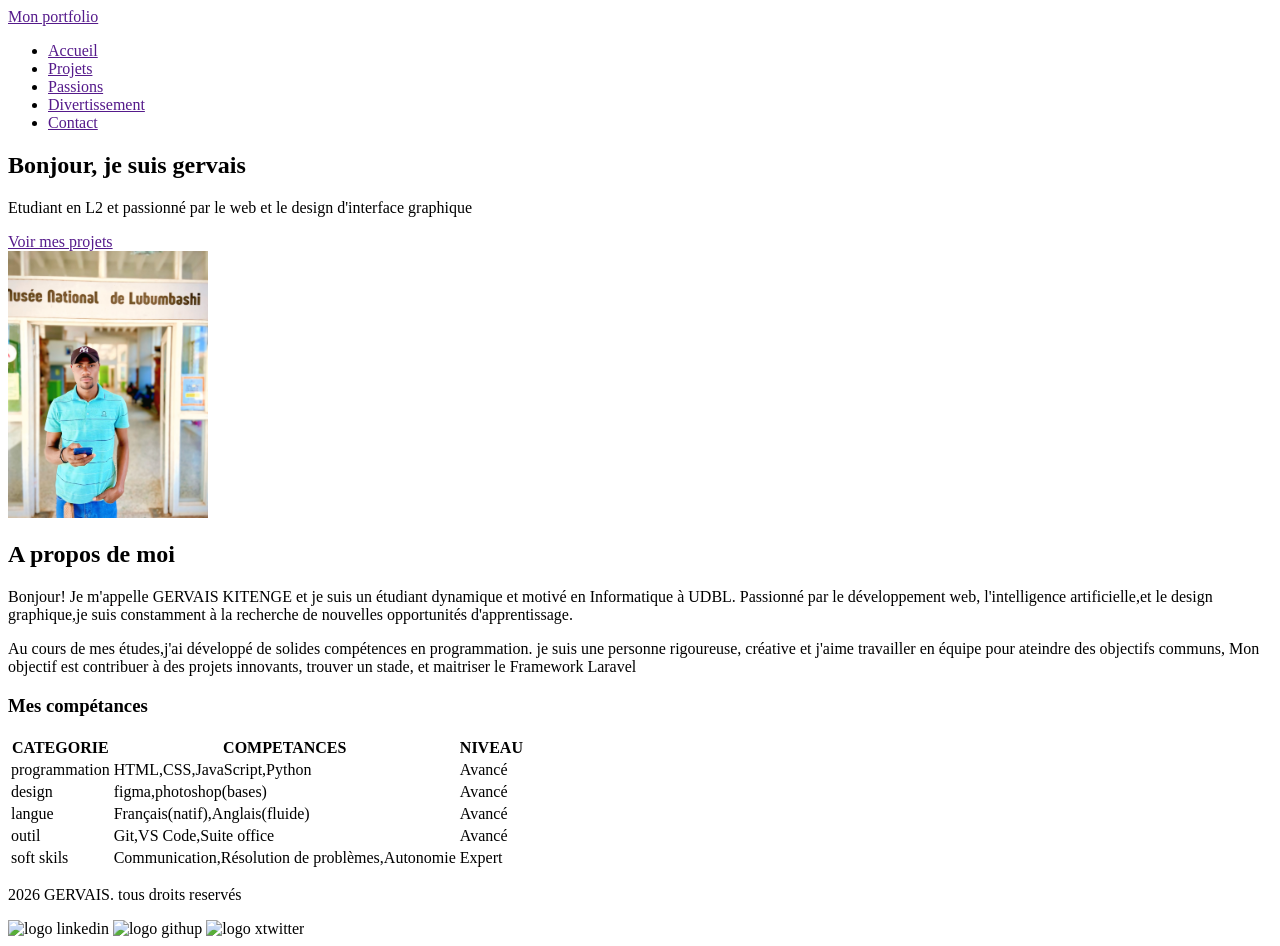
==== index.html @ 32487258 "Finalisation de la conception de l'architecture html" ====
<!DOCTYPE html>
<html lang="en">
<head>
  <meta charset="UTF-8">
  <meta name="viewport" content="width=device-width, initial-scale=1.0">
  <title>Mon portfolio</title>
</head>
<body>
  <header>
    <div>
      <a href="">Mon portfolio</a>
    </div>
    <nav>
      <ul>
        <li><a href="">Accueil</a></li>
        <li><a href="">Projets</a></li>
        <li><a href="">Passions</a></li>
        <li><a href="">Divertissement</a></li>
        <li><a href="">Contact</a></li>
      </ul>
    </nav>
  </header>
  <main>
    <section>
      <div>
        <h1>Bonjour, je suis gervais</h1>
        <p>Etudiant en L2 et passionné par le web et le design d'interface graphique</p>
        <a href="">Voir mes projets</a>
      </div>
      <div>
        <img src="images/1751564232669 (3).jpg" alt="gervais artistes" width="200">
      </div>
    </section>
    <section>
      <h1>A propos de moi</h1>
      <p>Bonjour! Je m'appelle GERVAIS KITENGE et je suis un étudiant dynamique
        et motivé en Informatique à UDBL. Passionné par le développement web,
        l'intelligence artificielle,et le design graphique,je suis constamment à la
        recherche de nouvelles opportunités d'apprentissage.
      </p>
      <p>Au cours de mes études,j'ai développé de solides compétences en programmation.
        je suis une personne rigoureuse, créative et j'aime travailler en équipe pour
      ateindre des objectifs communs, Mon objectif est contribuer à des projets innovants,
    trouver un stade, et maitriser le Framework Laravel </p>


    <section>
    </section>
    <SECtion>
      <h3>Mes compétances</h3>
      <table>
        <tr>
          <th>CATEGORIE</th>
          <th>COMPETANCES</th>
          <th>NIVEAU</th>
        </tr>
        <tr>
        
            <td>programmation</td>
          <td>HTML,CSS,JavaScript,Python</td>
          <td>Avancé</td>
        </tr>
          <td>design</td>
          <td>figma,photoshop(bases)</td>
          <td>Avancé</td>
        </tr>
          <td>langue</td>
          <td>Français(natif),Anglais(fluide)</td>
          <td>Avancé</td>
        </tr>
          <td>outil</td>
          <td>Git,VS Code,Suite office</td>
          <td>Avancé</td>
        </tr>
          <td>soft skils</td>
          <td>Communication,Résolution de problèmes,Autonomie</td>
          <td>Expert</td>
        </tr>
      </table>
    </SECtion>

  </main>
  <footer>
    <p>2026 GERVAIS. tous droits reservés</p>
    <div>
      <img src="image/logolidink.webp" alt="logo linkedin">
      <img src="image/github.png" alt="logo githup">
      <img src="image/logo_x.webp" alt="logo xtwitter">
    </div>
  </footer>
</body>
</html>
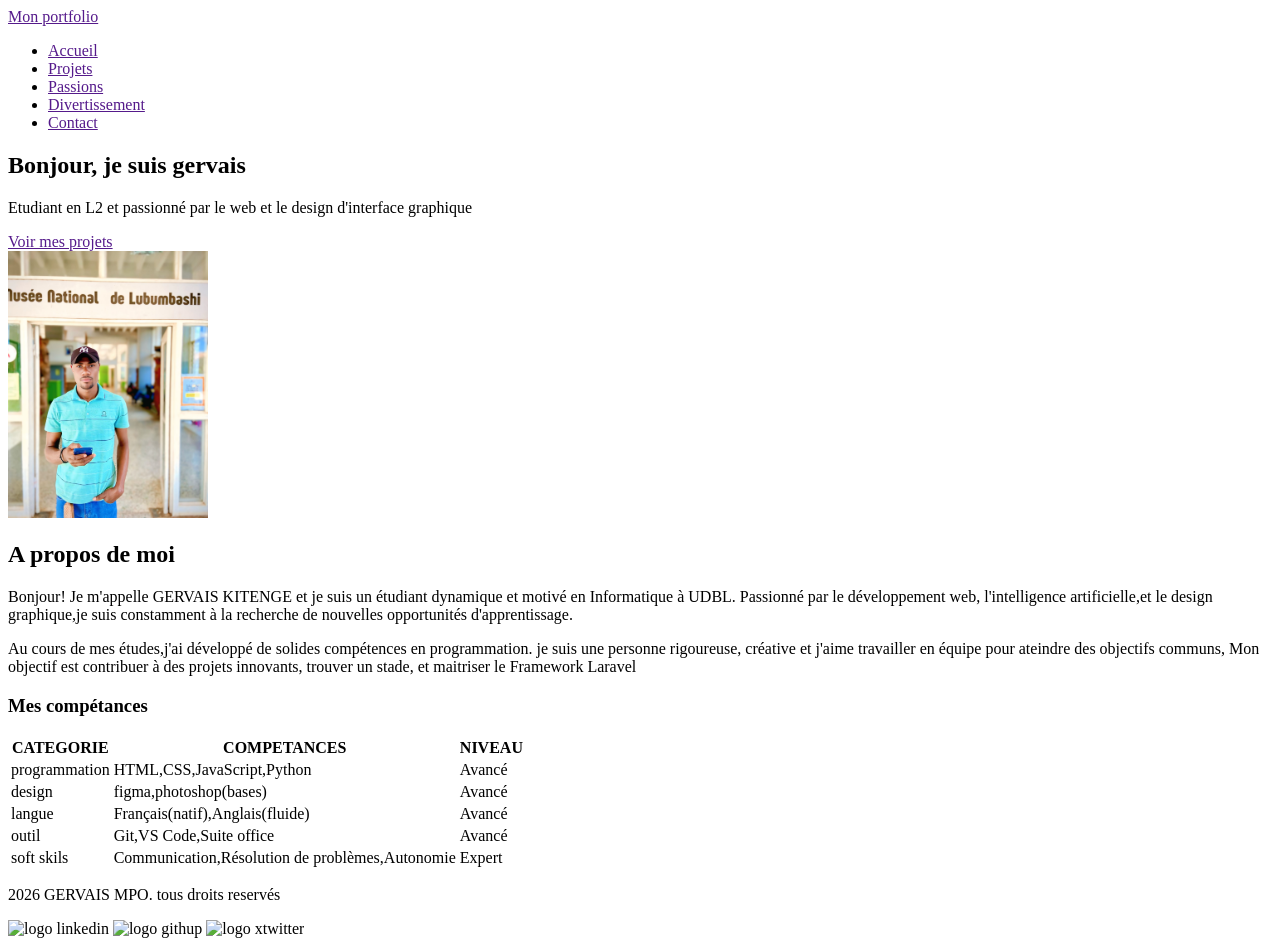
==== commit a101e0c1: "Finalisation de l'architecture html" ====
--- a/index.html
+++ b/index.html
@@ -81,7 +81,7 @@
 
   </main>
   <footer>
-    <p>2026 GERVAIS. tous droits reservés</p>
+    <p>2026 GERVAIS MPO. tous droits reservés</p>
     <div>
       <img src="image/logolidink.webp" alt="logo linkedin">
       <img src="image/github.png" alt="logo githup">
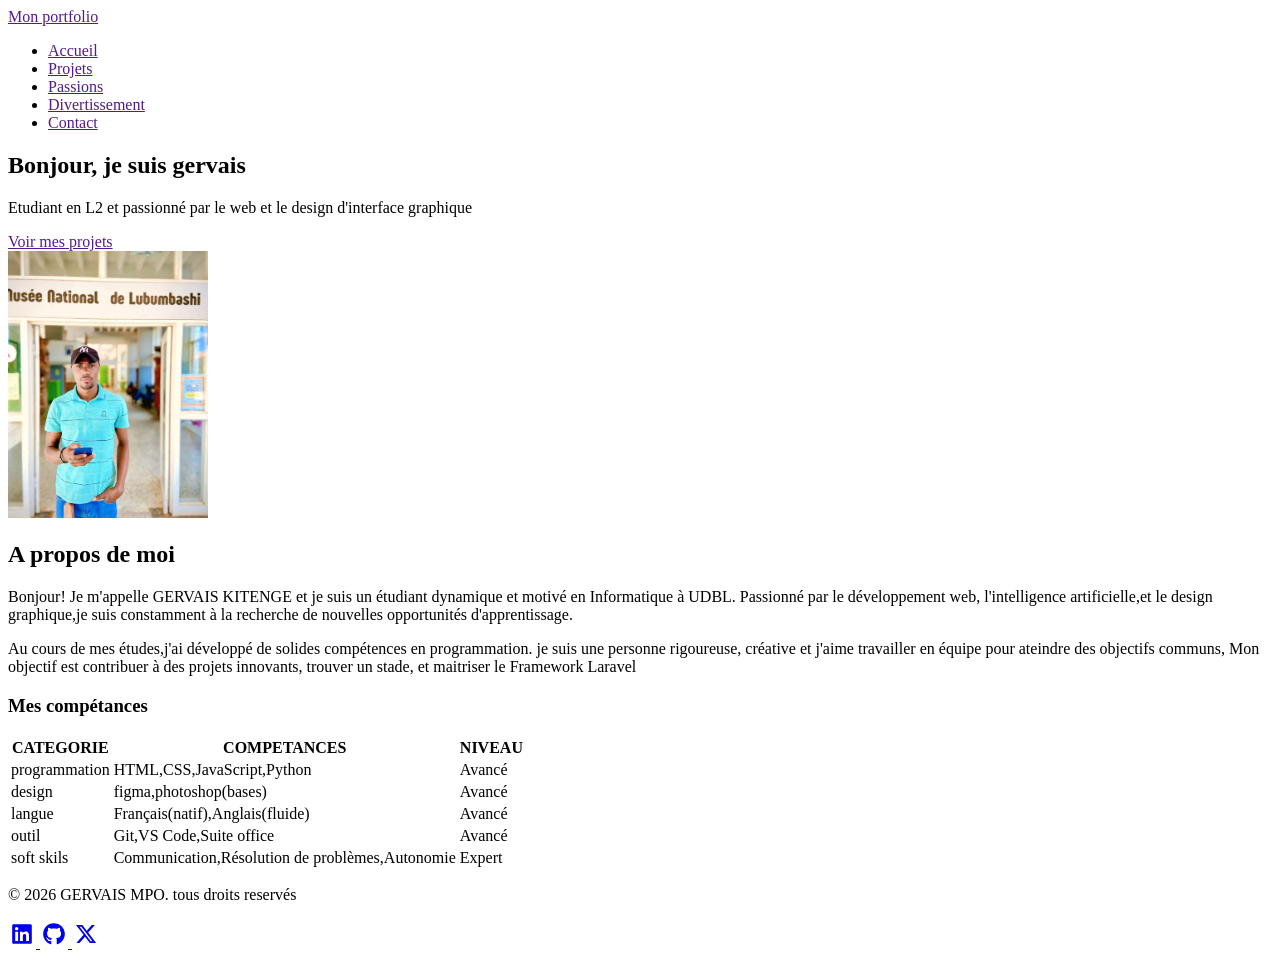
==== commit 48da79b4: "Ajout des iconnes" ====
--- a/index.html
+++ b/index.html
@@ -81,11 +81,17 @@
 
   </main>
   <footer>
-    <p>2026 GERVAIS MPO. tous droits reservés</p>
+    <p>&copy; 2026 GERVAIS MPO. tous droits reservés</p>
     <div>
-      <img src="image/logolidink.webp" alt="logo linkedin">
-      <img src="image/github.png" alt="logo githup">
-      <img src="image/logo_x.webp" alt="logo xtwitter">
+        <a href="#">
+          <svg xmlns="http://www.w3.org/2000/svg" viewBox="0 0 640 640" width="28" fill="currentColor"><!--!Font Awesome Free v7.2.0 by @fontawesome - https://fontawesome.com License - https://fontawesome.com/license/free Copyright 2026 Fonticons, Inc.--><path d="M512 96L127.9 96C110.3 96 96 110.5 96 128.3L96 511.7C96 529.5 110.3 544 127.9 544L512 544C529.6 544 544 529.5 544 511.7L544 128.3C544 110.5 529.6 96 512 96zM231.4 480L165 480L165 266.2L231.5 266.2L231.5 480L231.4 480zM198.2 160C219.5 160 236.7 177.2 236.7 198.5C236.7 219.8 219.5 237 198.2 237C176.9 237 159.7 219.8 159.7 198.5C159.7 177.2 176.9 160 198.2 160zM480.3 480L413.9 480L413.9 376C413.9 351.2 413.4 319.3 379.4 319.3C344.8 319.3 339.5 346.3 339.5 374.2L339.5 480L273.1 480L273.1 266.2L336.8 266.2L336.8 295.4L337.7 295.4C346.6 278.6 368.3 260.9 400.6 260.9C467.8 260.9 480.3 305.2 480.3 362.8L480.3 480z"/></svg>
+        </a>
+        <a href="#">
+           <svg xmlns="http://www.w3.org/2000/svg" viewBox="0 0 640 640" width="28" fill="currentColor"><!--!Font Awesome Free v7.2.0 by @fontawesome - https://fontawesome.com License - https://fontawesome.com/license/free Copyright 2026 Fonticons, Inc.--><path d="M237.9 461.4C237.9 463.4 235.6 465 232.7 465C229.4 465.3 227.1 463.7 227.1 461.4C227.1 459.4 229.4 457.8 232.3 457.8C235.3 457.5 237.9 459.1 237.9 461.4zM206.8 456.9C206.1 458.9 208.1 461.2 211.1 461.8C213.7 462.8 216.7 461.8 217.3 459.8C217.9 457.8 216 455.5 213 454.6C210.4 453.9 207.5 454.9 206.8 456.9zM251 455.2C248.1 455.9 246.1 457.8 246.4 460.1C246.7 462.1 249.3 463.4 252.3 462.7C255.2 462 257.2 460.1 256.9 458.1C256.6 456.2 253.9 454.9 251 455.2zM316.8 72C178.1 72 72 177.3 72 316C72 426.9 141.8 521.8 241.5 555.2C254.3 557.5 258.8 549.6 258.8 543.1C258.8 536.9 258.5 502.7 258.5 481.7C258.5 481.7 188.5 496.7 173.8 451.9C173.8 451.9 162.4 422.8 146 415.3C146 415.3 123.1 399.6 147.6 399.9C147.6 399.9 172.5 401.9 186.2 425.7C208.1 464.3 244.8 453.2 259.1 446.6C261.4 430.6 267.9 419.5 275.1 412.9C219.2 406.7 162.8 398.6 162.8 302.4C162.8 274.9 170.4 261.1 186.4 243.5C183.8 237 175.3 210.2 189 175.6C209.9 169.1 258 202.6 258 202.6C278 197 299.5 194.1 320.8 194.1C342.1 194.1 363.6 197 383.6 202.6C383.6 202.6 431.7 169 452.6 175.6C466.3 210.3 457.8 237 455.2 243.5C471.2 261.2 481 275 481 302.4C481 398.9 422.1 406.6 366.2 412.9C375.4 420.8 383.2 435.8 383.2 459.3C383.2 493 382.9 534.7 382.9 542.9C382.9 549.4 387.5 557.3 400.2 555C500.2 521.8 568 426.9 568 316C568 177.3 455.5 72 316.8 72zM169.2 416.9C167.9 417.9 168.2 420.2 169.9 422.1C171.5 423.7 173.8 424.4 175.1 423.1C176.4 422.1 176.1 419.8 174.4 417.9C172.8 416.3 170.5 415.6 169.2 416.9zM158.4 408.8C157.7 410.1 158.7 411.7 160.7 412.7C162.3 413.7 164.3 413.4 165 412C165.7 410.7 164.7 409.1 162.7 408.1C160.7 407.5 159.1 407.8 158.4 408.8zM190.8 444.4C189.2 445.7 189.8 448.7 192.1 450.6C194.4 452.9 197.3 453.2 198.6 451.6C199.9 450.3 199.3 447.3 197.3 445.4C195.1 443.1 192.1 442.8 190.8 444.4zM179.4 429.7C177.8 430.7 177.8 433.3 179.4 435.6C181 437.9 183.7 438.9 185 437.9C186.6 436.6 186.6 434 185 431.7C183.6 429.4 181 428.4 179.4 429.7z"/></svg>
+        </a>
+        <a href="#">
+          <svg xmlns="http://www.w3.org/2000/svg" viewBox="0 0 640 640" width="28" fill="currentColor"><!--!Font Awesome Free v7.2.0 by @fontawesome - https://fontawesome.com License - https://fontawesome.com/license/free Copyright 2026 Fonticons, Inc.--><path d="M453.2 112L523.8 112L369.6 288.2L551 528L409 528L297.7 382.6L170.5 528L99.8 528L264.7 339.5L90.8 112L236.4 112L336.9 244.9L453.2 112zM428.4 485.8L467.5 485.8L215.1 152L173.1 152L428.4 485.8z"/></svg>
+        </a>
     </div>
   </footer>
 </body>
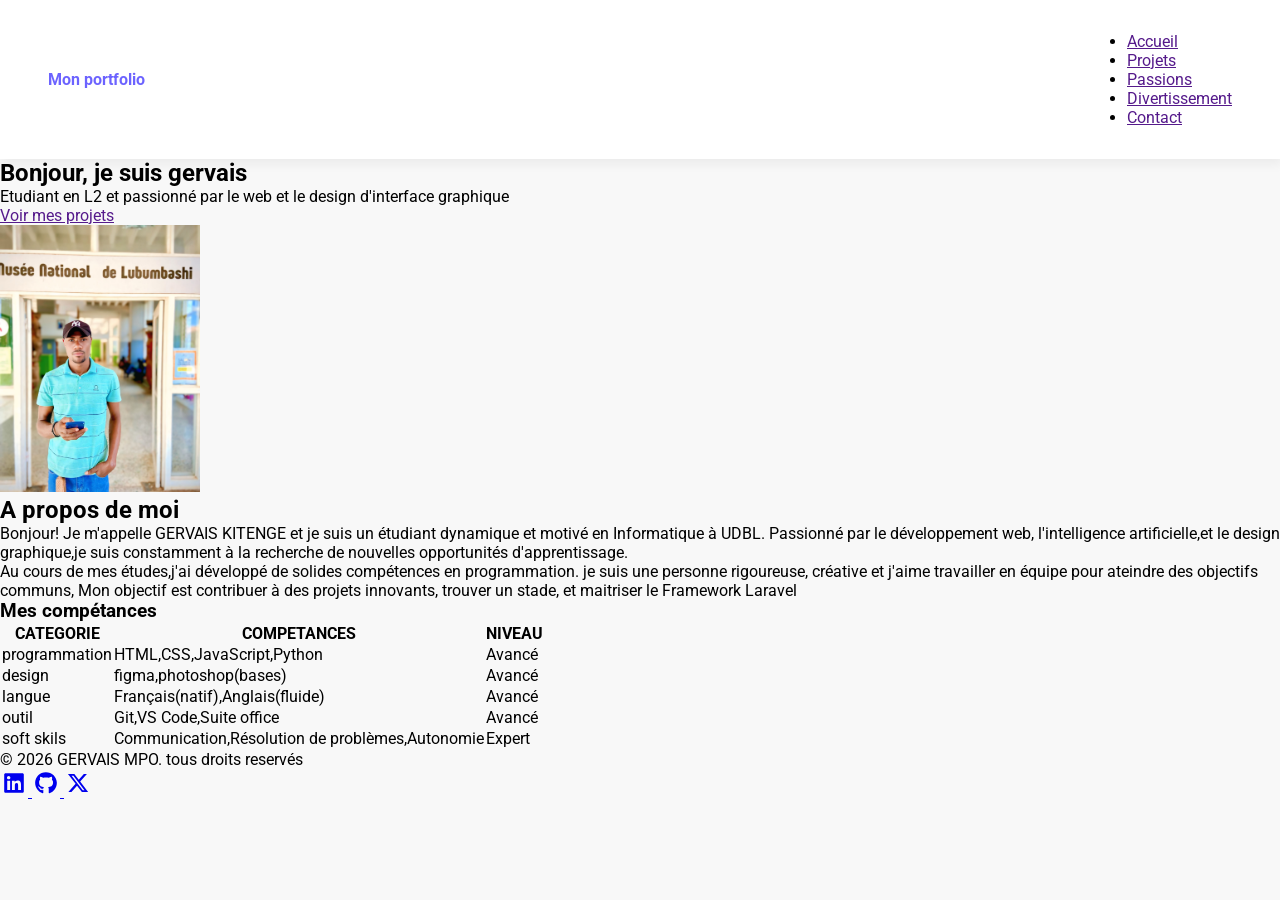
==== commit 002752ad: "stylisation du header" ====
--- a/index.html
+++ b/index.html
@@ -4,6 +4,10 @@
   <meta charset="UTF-8">
   <meta name="viewport" content="width=device-width, initial-scale=1.0">
   <title>Mon portfolio</title>
+  <link rel="stylesheet" href="css/style.css">
+  <link rel="preconnect" href="https://fonts.googleapis.com">
+<link rel="preconnect" href="https://fonts.gstatic.com" crossorigin>
+<link href="https://fonts.googleapis.com/css2?family=Roboto:ital,wght@0,100..900;1,100..900&display=swap" rel="stylesheet">
 </head>
 <body>
   <header>
--- a/css/style.css
+++ b/css/style.css
@@ -0,0 +1,37 @@
+:root{
+ --violet-doux:#6c63FF;
+ --violet-fonce:#534EDD;
+ --orange-vif:#FFA726;
+ --gris-tres-fonce:#333;
+ --gris-fonce:#666;
+ --gris-tres-clair:#F8F8F8;
+ --gris-clair:#EEE; 
+ }
+ *{
+    margin: 0;
+    padding: 0;
+    box-sizing: border-box
+ }
+
+ body{
+    background-color: var(--gris-tres-clair);
+    font-family: roboto, sans-serif;
+    line-height: 1,6;
+ }
+ header{
+   background-color: white;
+   box-shadow: 2px 6px 10px rgba(0, 0, 0, 0.05);
+   position: sticky;
+   top: 0;
+   z-index: 100;
+   display: flex;
+   justify-content: space-between;
+   align-items: center;
+   padding: 2rem 3rem;
+ }
+ header div a{
+   text-decoration: none;
+   font-size: 2,2rem;
+   font-weight: bold;
+   color: var(--violet-doux);
+ }
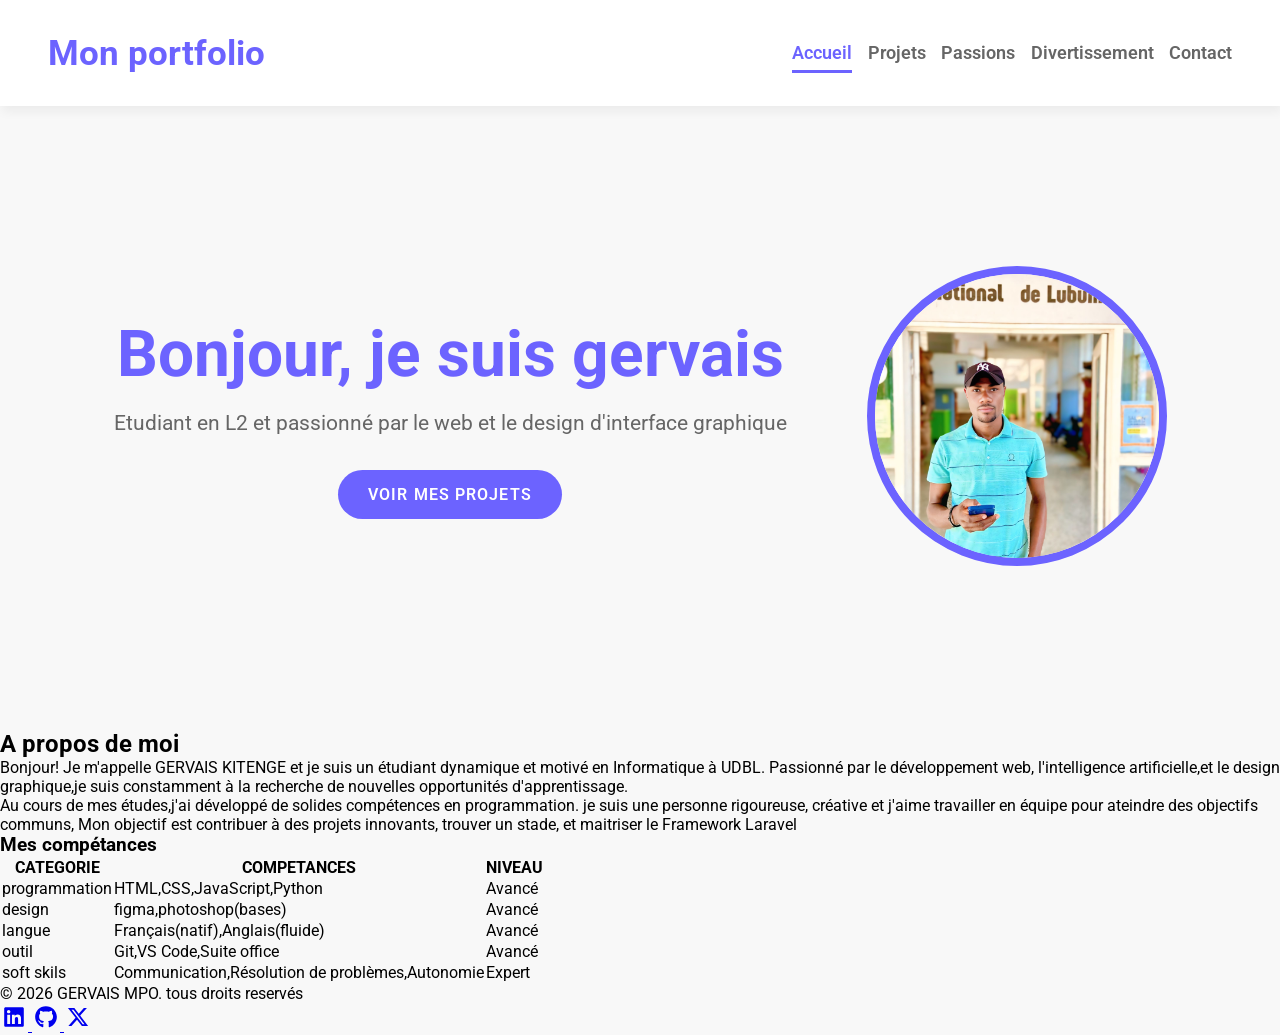
==== commit 0cb76da9: "stylisation de la section hero" ====
--- a/index.html
+++ b/index.html
@@ -16,20 +16,20 @@
     </div>
     <nav>
       <ul>
-        <li><a href="">Accueil</a></li>
-        <li><a href="">Projets</a></li>
-        <li><a href="">Passions</a></li>
-        <li><a href="">Divertissement</a></li>
-        <li><a href="">Contact</a></li>
+        <li><a href="index.html" class="active">Accueil</a></li>
+        <li><a href="projets.html">Projets</a></li>
+        <li><a href="passions.html">Passions</a></li>
+        <li><a href="divertissement.html">Divertissement</a></li>
+        <li><a href="contact.html">Contact</a></li>
       </ul>
     </nav>
   </header>
   <main>
-    <section>
+    <section class="hero">
       <div>
         <h1>Bonjour, je suis gervais</h1>
         <p>Etudiant en L2 et passionné par le web et le design d'interface graphique</p>
-        <a href="">Voir mes projets</a>
+        <a href="projets.html">Voir mes projets</a>
       </div>
       <div>
         <img src="images/1751564232669 (3).jpg" alt="gervais artistes" width="200">
--- a/css/style.css
+++ b/css/style.css
@@ -31,7 +31,88 @@
  }
  header div a{
    text-decoration: none;
-   font-size: 2,2rem;
+   font-size: 2.2rem;
    font-weight: bold;
    color: var(--violet-doux);
- }+ } 
+ ul li {
+   list-style: none;
+   margin-left: 15.5px;
+ }
+ ul {
+   display: flex;
+ }
+ ul li a{
+   text-decoration: none;
+   color: var(--gris-fonce);
+   font-weight: 600;
+   font-size: 1.1rem;
+   position: relative;
+   padding: 10px 0;
+ }
+ ul li a:hover{
+  color: var(--violet-doux);
+ }
+
+ ul li a::after {
+  content: '';
+  position: absolute;
+  left: 0;
+  bottom: 0;
+  height: 3px;
+  width: 0%;
+  background-color: var(--violet-doux);
+  transition: width 0.3s ease;
+
+ }
+ ul li a:hover::after{
+  width: 100%
+ }
+ a.active{
+  color: var(--violet-doux);
+ }
+ a.active::after {
+width: 100%;
+ }
+ .hero{
+  display:flex;
+  justify-content: center;
+  align-items: center;
+  gap:5rem;
+  text-align: center;
+  margin: 10rem 2rem;
+ }
+ .hero img{
+  width: 300px;
+  height: 300px;
+  object-fit: cover;
+  border-radius:200px;
+  border: 8px solid var(--violet-doux);
+ }
+ .hero h1{
+  color: var(--violet-doux);
+  font-size:4rem;
+  font-weight: 700;
+  margin-bottom: 1.2rem;
+ }
+ .hero p{
+  color: var(--gris-fonce);
+  font-size: 1.3rem;
+  margin-bottom: 1.2rem;
+ }
+ .hero a{
+  text-decoration: none;
+  display: inline-block;
+  background-color: var(--violet-doux);
+  color: white;
+  padding: 15px 30px;
+  border-radius: 25px;
+  text-transform: uppercase;
+  letter-spacing: 1.1px;
+  font-weight: 600;
+  margin-top: 1rem;
+  transition: background-color 0.3s ease, transform 0.2s ease;}
+  .hero a:hover{
+    background-color: var(--violet-doux);
+    transform: translateY(-3px);
+  }
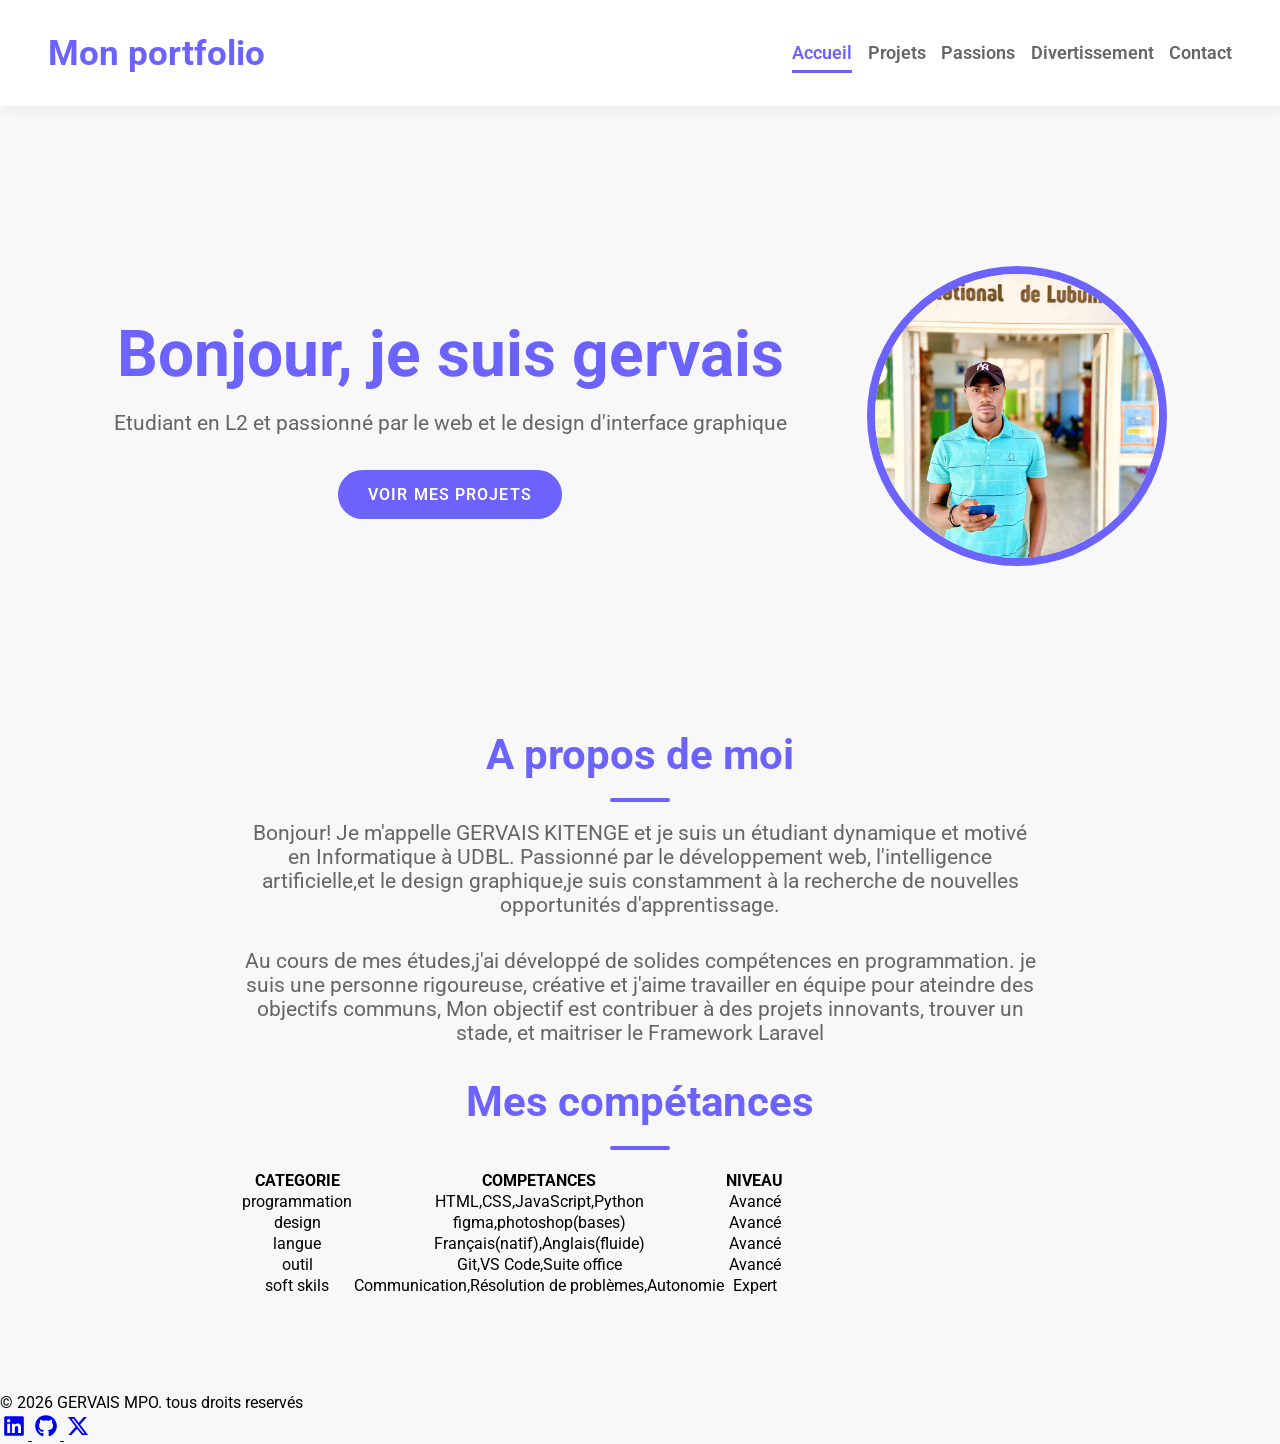
==== commit 4d440369: "stylisation de la section apropos" ====
--- a/index.html
+++ b/index.html
@@ -35,8 +35,8 @@
         <img src="images/1751564232669 (3).jpg" alt="gervais artistes" width="200">
       </div>
     </section>
-    <section>
-      <h1>A propos de moi</h1>
+    <section class="apropos">
+      <h2>A propos de moi</h1>
       <p>Bonjour! Je m'appelle GERVAIS KITENGE et je suis un étudiant dynamique
         et motivé en Informatique à UDBL. Passionné par le développement web,
         l'intelligence artificielle,et le design graphique,je suis constamment à la
@@ -49,9 +49,9 @@
 
 
     <section>
-    </section>
+    </section class="compétances">
     <SECtion>
-      <h3>Mes compétances</h3>
+      <h2>Mes compétances</h3>
       <table>
         <tr>
           <th>CATEGORIE</th>
--- a/css/style.css
+++ b/css/style.css
@@ -115,4 +115,30 @@
   .hero a:hover{
     background-color: var(--violet-doux);
     transform: translateY(-3px);
+  }
+  .apropos{
+    width: 800px;
+    margin: 6rem auto;
+    text-align: center;
+  }
+  section h2{
+    color: var(--violet-doux);
+    font-size: 2.6rem;
+    font-weight: 700;
+    position: relative ;
+    text-align: center;
+  }
+  section h2::after{
+    content:'';
+    display: block;
+    width: 60px;
+    height: 4px;
+    background-color: var(--violet-doux);
+    margin: 1.2rem auto;
+    border-radius: 2px;
+  }
+  .apropos p {
+    margin-bottom: 2rem;
+    color: var(--gris-fonce);
+    font-size: 1.3rem;
   }
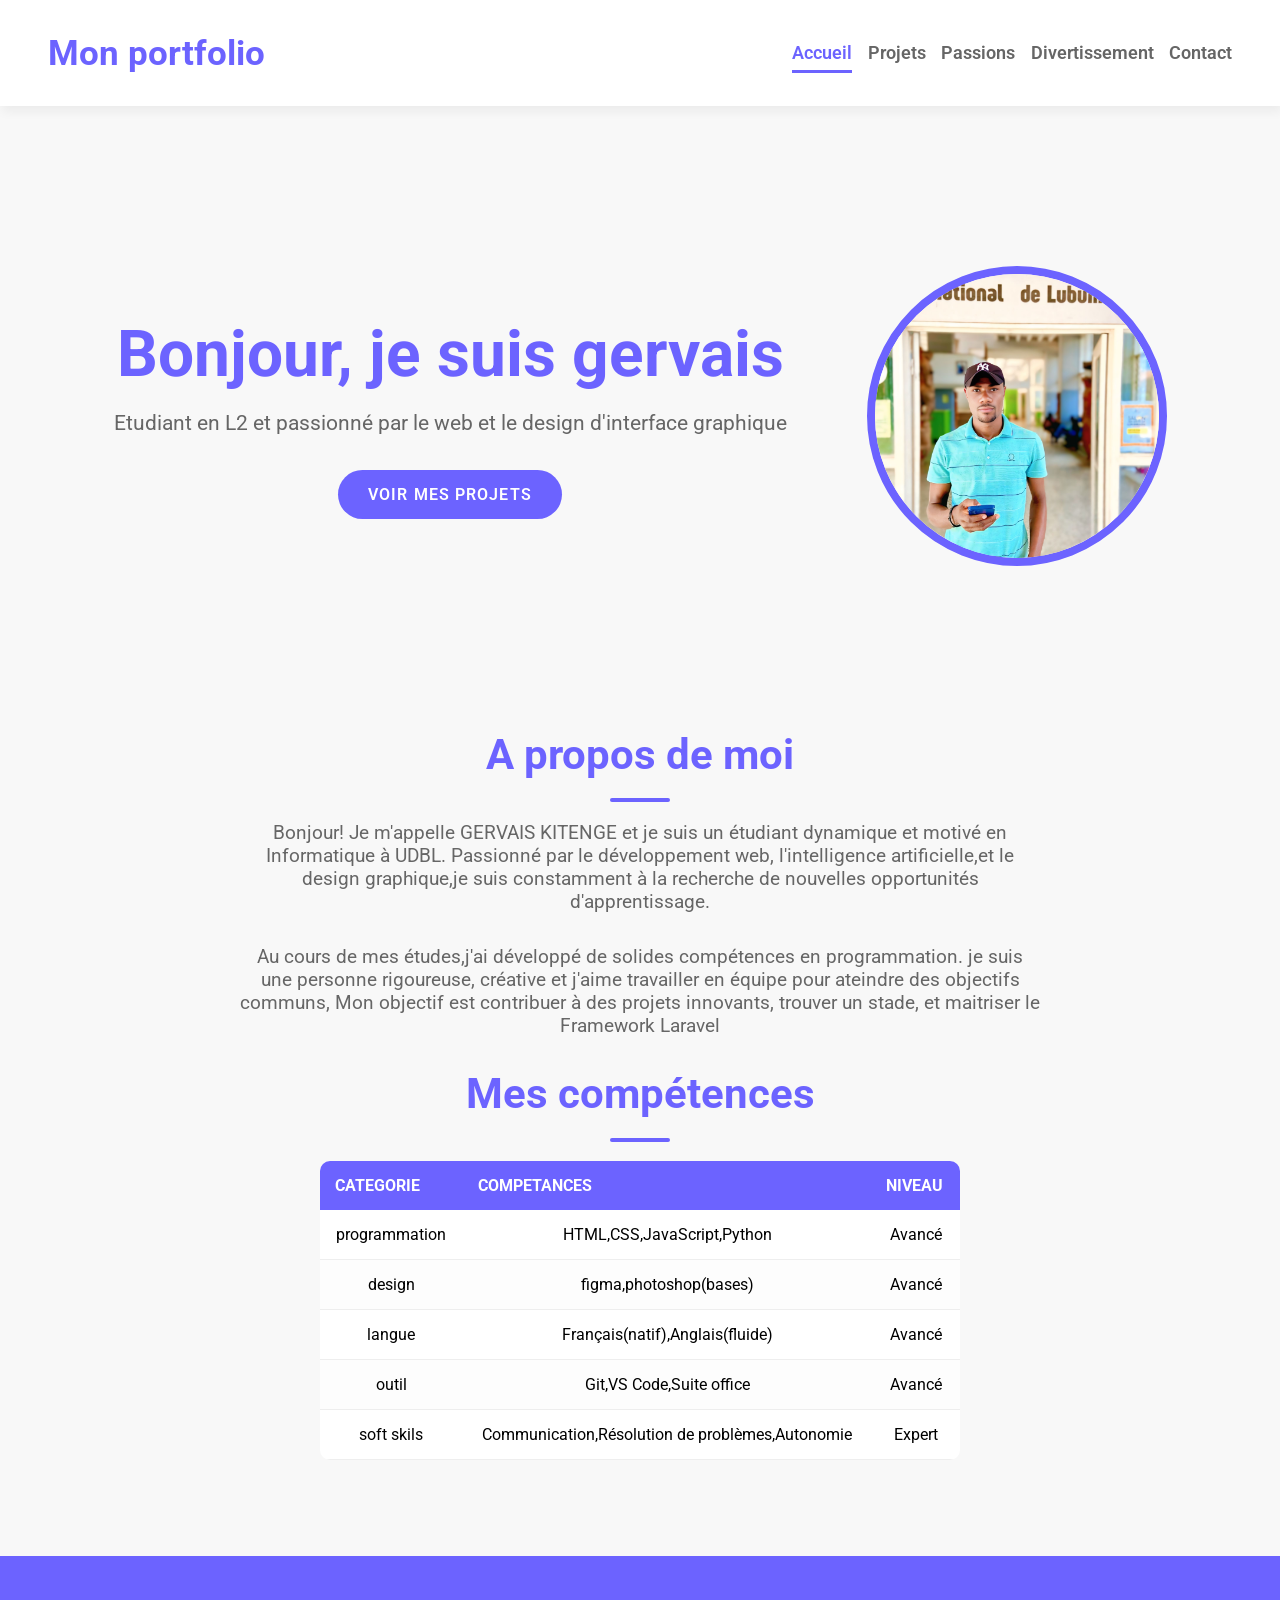
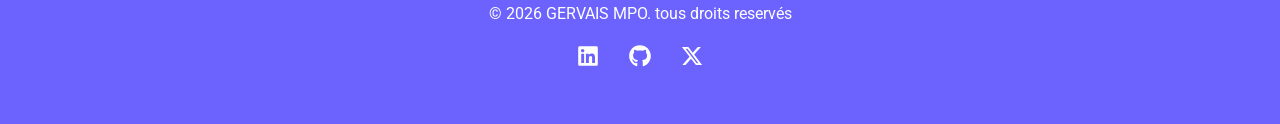
==== commit 9aa3b36a: "stylisation de la section mes compétences et du footer" ====
--- a/index.html
+++ b/index.html
@@ -48,19 +48,20 @@
     trouver un stade, et maitriser le Framework Laravel </p>
 
 
-    <section>
-    </section class="compétances">
-    <SECtion>
-      <h2>Mes compétances</h3>
+    <SECtion class="competences">
+      <h2>Mes compétences</h3>
       <table>
-        <tr>
-          <th>CATEGORIE</th>
-          <th>COMPETANCES</th>
-          <th>NIVEAU</th>
-        </tr>
+        <thead>
+           <tr>
+            <th>CATEGORIE</th>
+            <th>COMPETANCES</th>
+            <th>NIVEAU</th>
+          </tr>
+      </thead>
+        <tbody>
         <tr>
         
-            <td>programmation</td>
+          <td>programmation</td>
           <td>HTML,CSS,JavaScript,Python</td>
           <td>Avancé</td>
         </tr>
@@ -80,6 +81,7 @@
           <td>Communication,Résolution de problèmes,Autonomie</td>
           <td>Expert</td>
         </tr>
+        </tbody>
       </table>
     </SECtion>
 
--- a/css/style.css
+++ b/css/style.css
@@ -140,5 +140,58 @@
   .apropos p {
     margin-bottom: 2rem;
     color: var(--gris-fonce);
-    font-size: 1.3rem;
+    font-size: 1.2rem;
+  }
+  .competences table {
+    width: 80%;
+    margin: 0 auto;
+    border-collapse: collapse;
+    background-color: #FFF;
+    box-shadow: 0 5px 5px rgba,(0, 0, 0, 0.00);
+    border-radius: 10px;
+    overflow: hidden;
+  }
+  .competences table th, .competences table td {
+    padding: 15px;
+  }
+  .competences table thead {
+    background-color: var(--violet-doux);
+    color: #FFF;
+    text-transform: uppercase;
+  }
+  .competences table tbody td {
+    border-bottom: 1px solid var(--gris-clair);
+  }
+  .competences table tbody tr:nth-child(even) {
+    background-color: #FDFDFD;
+  }
+  .competences table tbody tr {
+    transition: background-color 0.3s ease;
+  }
+  .competences table tbody tr:hover {
+    background-color: #F0F0F0;
+  }
+  .competences table thead th {
+    text-align: left;
+  }
+  footer {
+    margin-top: 3rem;
+    background-color: var(--violet-doux);
+    padding: 3rem; 
+    text-align: center;
+  }
+  footer p {
+    color: white;
+    margin-bottom: 1.2rem;
+  }
+  footer a {
+    display: inline-block;
+    font-size: 1.6rem;
+    color: white;
+    margin: 0 10px;
+    transition: color 0.3s ease, transform 0.2s ease;
+  }
+  footer a:hover {
+    color: var(--orange-vif);
+    transform: translateY(-3px);
   }
